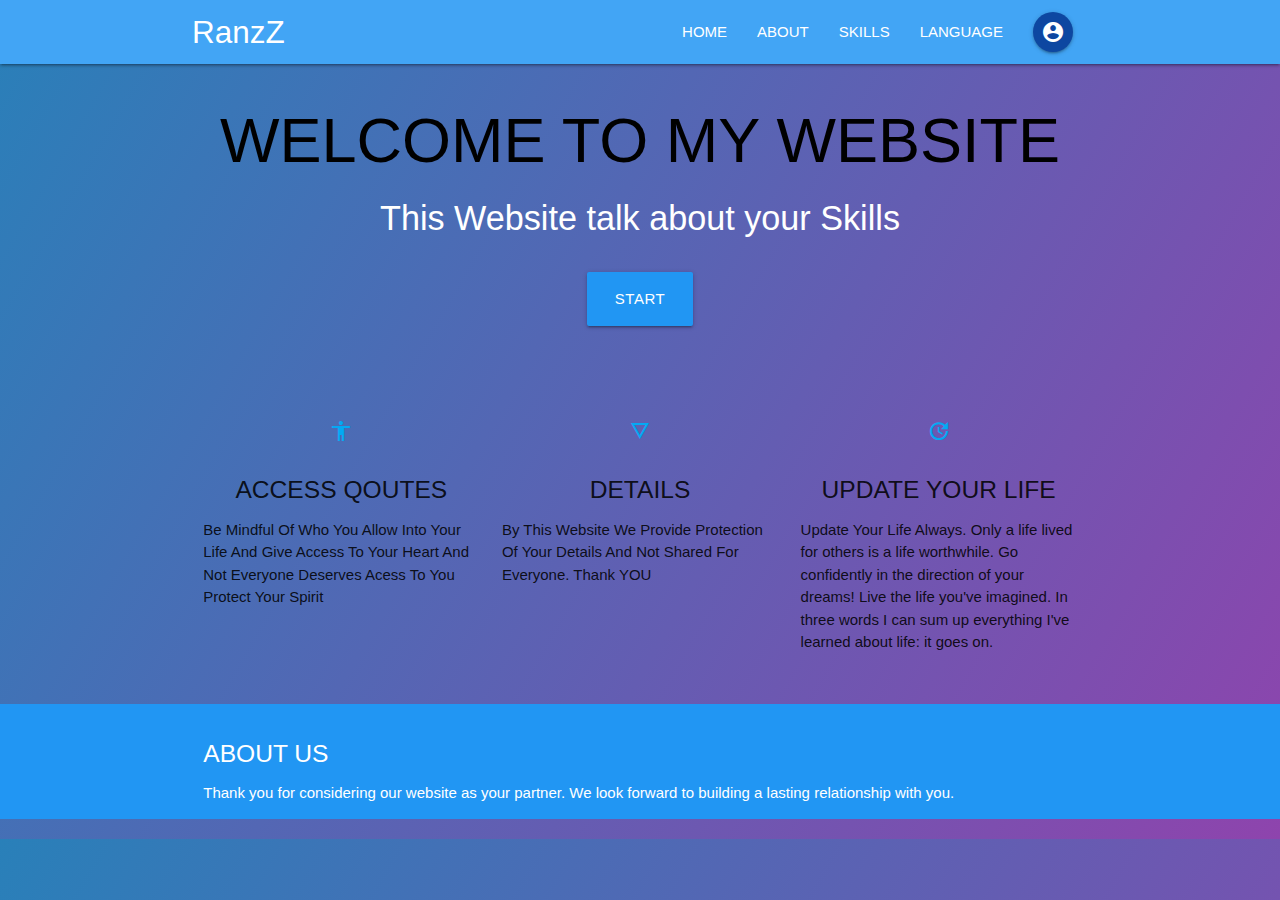
==== index.html @ 02faf166 "Add files via upload" ====
<!DOCTYPE html>
<html lang="en">
<head>
    <meta charset="UTF-8">
    <meta name="viewport" content="width=device-width, initial-scale=1.0">
    <link href="https://fonts.googleapis.com/icon?family=Material+Icons" rel="stylesheet">
    <link rel="stylesheet" href="https://cdnjs.cloudflare.com/ajax/libs/materialize/1.0.0/css/materialize.min.css">
    <script src="https://cdnjs.cloudflare.com/ajax/libs/materialize/1.0.0/js/materialize.min.js"></script>        
    <title>Materialize</title>
    <style>
        body{
            margin: 0;
            padding: 0;
            background: linear-gradient(120deg,#2980b9, #8e44ad);
        }
        .r{
            transition: 1s;
        }
        .r:hover{
            background-color: blue;
        }
        .a{
            transition: 1s;
        }
        .a:hover{
            background-color: blue;
        }
        .n{
            transition: 1s;
        }
        .n:hover{
            background-color: blue;
        }
        .n{
            transition: 1s;
        }
        .d {
            transition: 1s;
        }
        .d:hover{
            background-color: blue;
        }
        


    </style>
</head>
<body>
    <nav class="nav-wraper  blue lighten-1">
        <div class="container">
            <a href="*" class="brand-logo">RanzZ</a>
            <ul class="right">
                <li><a href="index2.html" class="r">HOME</a></li>
                <li><a href="index3.html" class="a">ABOUT</a></li>
                <li><a href="index4.html" class="n">SKILLS</a></li>
                <li><a href="index5.html" class="d">LANGUAGE</a></li>
                <li><a href="*" class="btn-floating  blue darken-4">
                    <i class="material-icons">account_circle</i>
                </a></li>               
            </ul>
        </div>
    </nav>
    <div class="container">

        <h1 class="header center black-text">WELCOME TO MY WEBSITE</h1>
        <div class="row center">
            <h4 class="header white-text">This Website talk about your Skills</h4>
        </div>
        <div class="row center">
            <a class="btn-large waves-effect waves-light blue">Start</a>
        </div>
    </div>
    <div class="container">
        <div class="section">
            <div class="row">
                <div class="col s12 m4">
                    <div class="icon-block">
                        <h2 class="center light-blue-text">
                            <i class="material-icons">accessibility</i>
                        </h2>
                        <h5 class="center">ACCESS QOUTES</h5>
                        <p class="light">Be Mindful Of Who You Allow Into Your Life And Give Access To Your Heart And Not Everyone Deserves Acess To You Protect Your Spirit</p>
                    </div>
                </div>
                <div class="col s12 m4">    
                    <div class="icon-block">
                        <h2 class="center light-blue-text">
                            <i class="material-icons">details</i>
                        </h2>
                        <h5 class="center">DETAILS</h5>
                        <p class="light">By This Website We Provide Protection Of Your Details And Not Shared For Everyone. Thank YOU </p>
                    </div>
                </div>
                <div class="col s12 m4">    
                    <div class="icon-block">
                        <h2 class="center light-blue-text">
                            <i class="material-icons">update</i>
                        </h2>
                        <h5 class="center">UPDATE YOUR LIFE</h5>
                        <p class="light"> Update Your Life Always. Only a life lived for others is a life worthwhile. Go confidently in the direction of your dreams! Live the life you've imagined. In three words I can sum up everything I've learned about life: it goes on.</p>
                    </div>
                </div>
            </div>
        </div>
    </div>
    <footer class="page-footer blue">
        <div class="container">
            <div class="row">
                <div class="col 16 s12">
                    <h5 class="white-text">ABOUT US</h5>
                    <P class="white-text text-lighten-4">Thank you for considering our website as your partner. We look forward to building a lasting relationship with you.</P>
                </div>
            </div>
        </div>
    </footer>


    <script type="text/javascript" src="js/materialize.min.js"></script>    
</body>
</html>
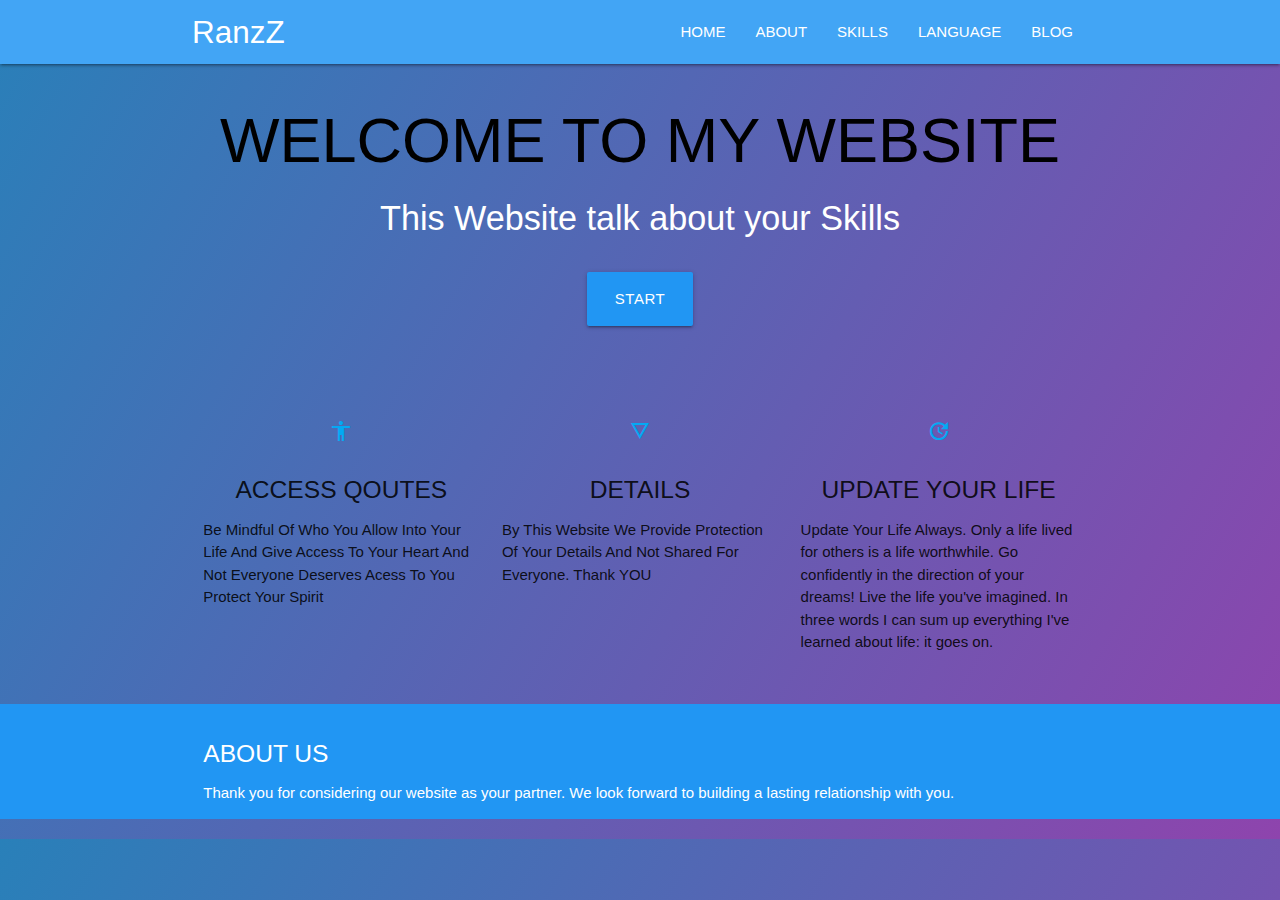
==== commit a980a8b5: "Update index.html" ====
--- a/index.html
+++ b/index.html
@@ -40,6 +40,12 @@
         .d:hover{
             background-color: blue;
         }
+        .o:hover{
+            background-color: blue;
+        }
+        .o{
+            transition: 1s;
+        }
         
 
 
@@ -54,9 +60,7 @@
                 <li><a href="index3.html" class="a">ABOUT</a></li>
                 <li><a href="index4.html" class="n">SKILLS</a></li>
                 <li><a href="index5.html" class="d">LANGUAGE</a></li>
-                <li><a href="*" class="btn-floating  blue darken-4">
-                    <i class="material-icons">account_circle</i>
-                </a></li>               
+                <li><a href="index6.html" class="o"> BLOG</a></li>               
             </ul>
         </div>
     </nav>
@@ -117,4 +121,4 @@
 
     <script type="text/javascript" src="js/materialize.min.js"></script>    
 </body>
-</html>+</html>
